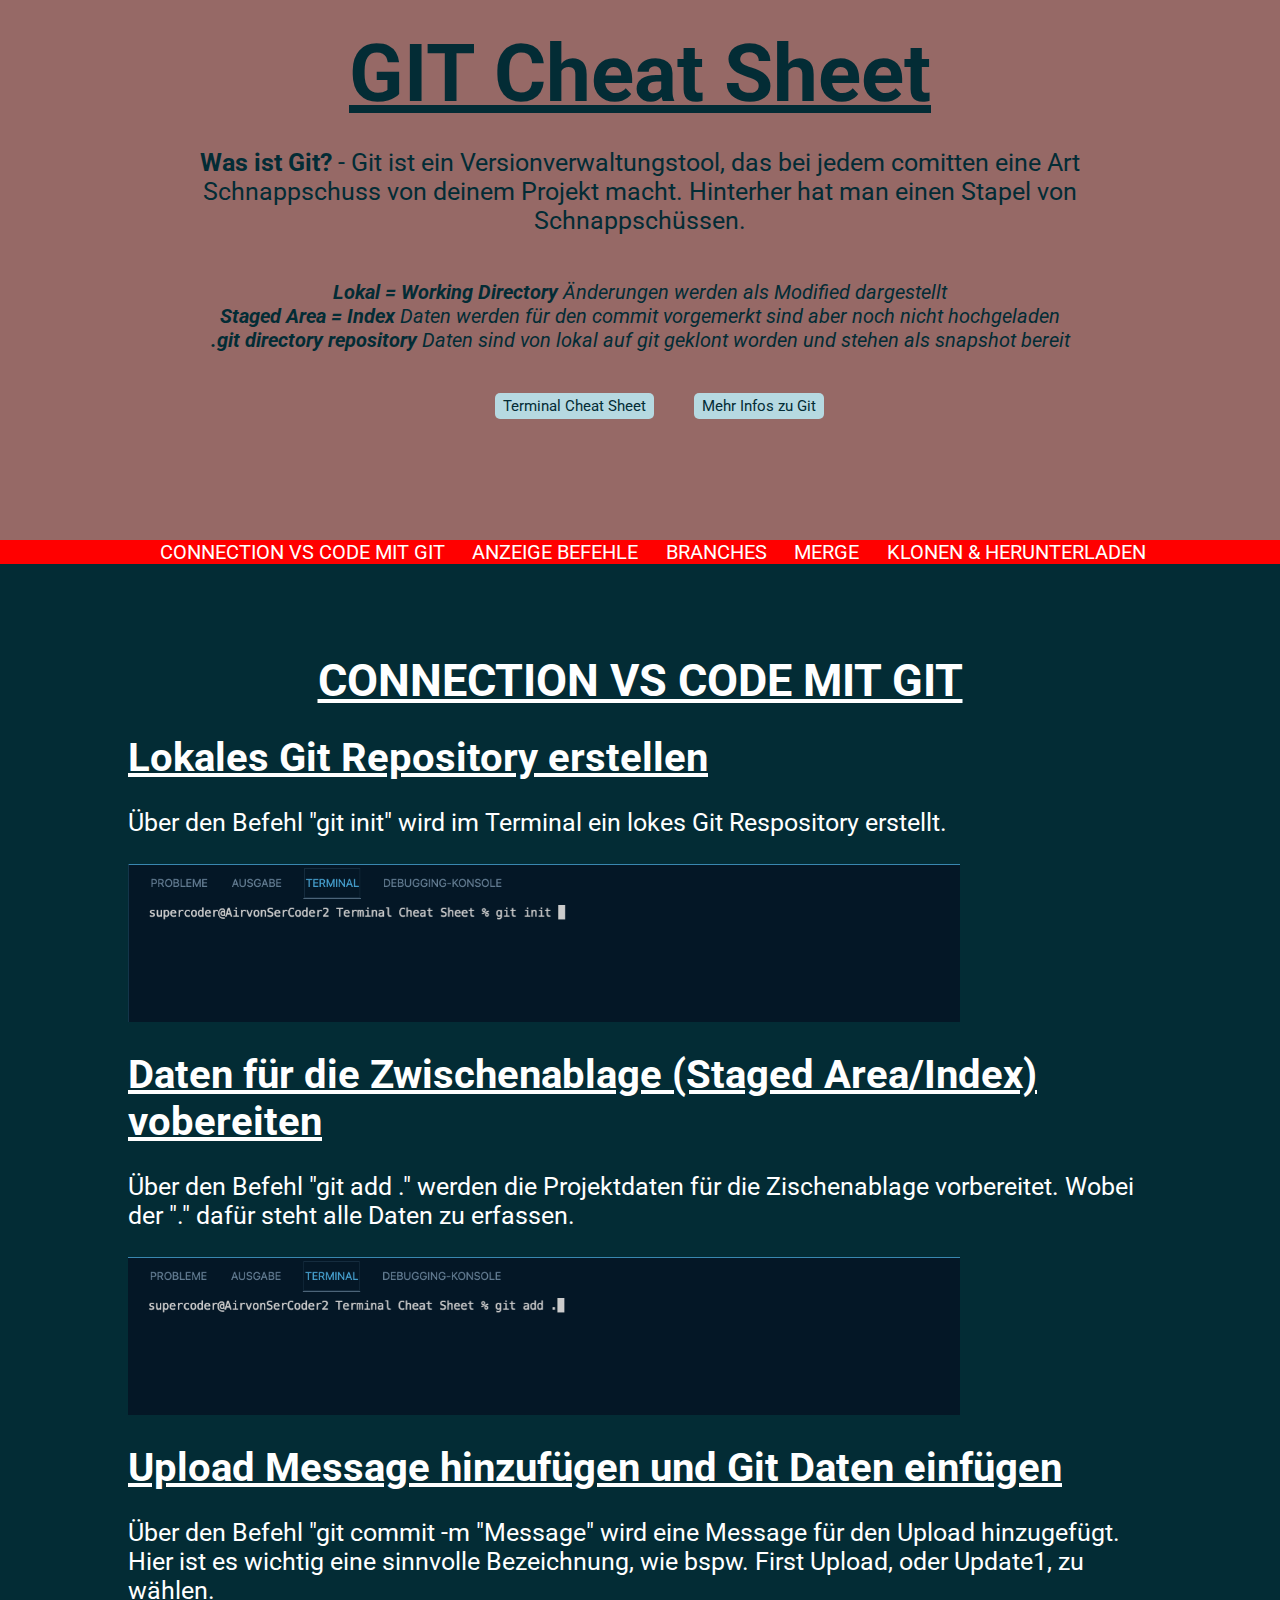
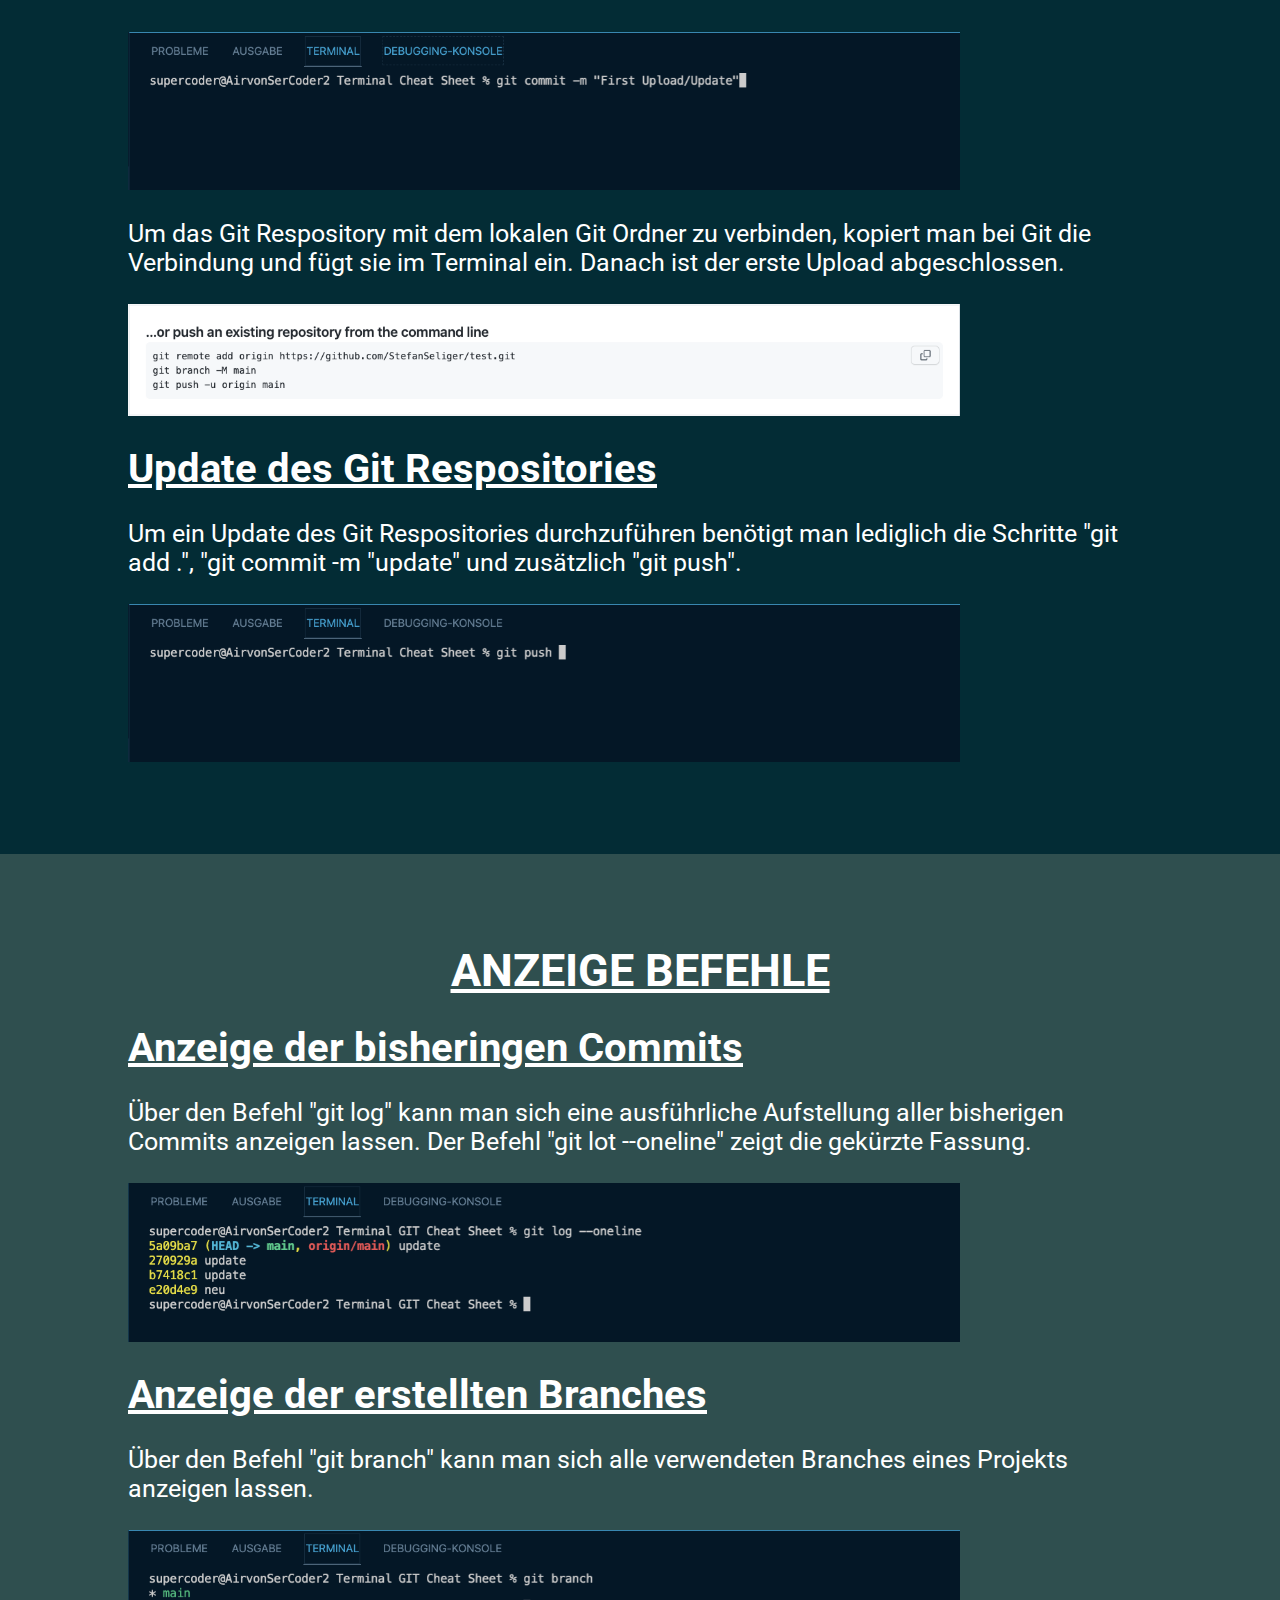
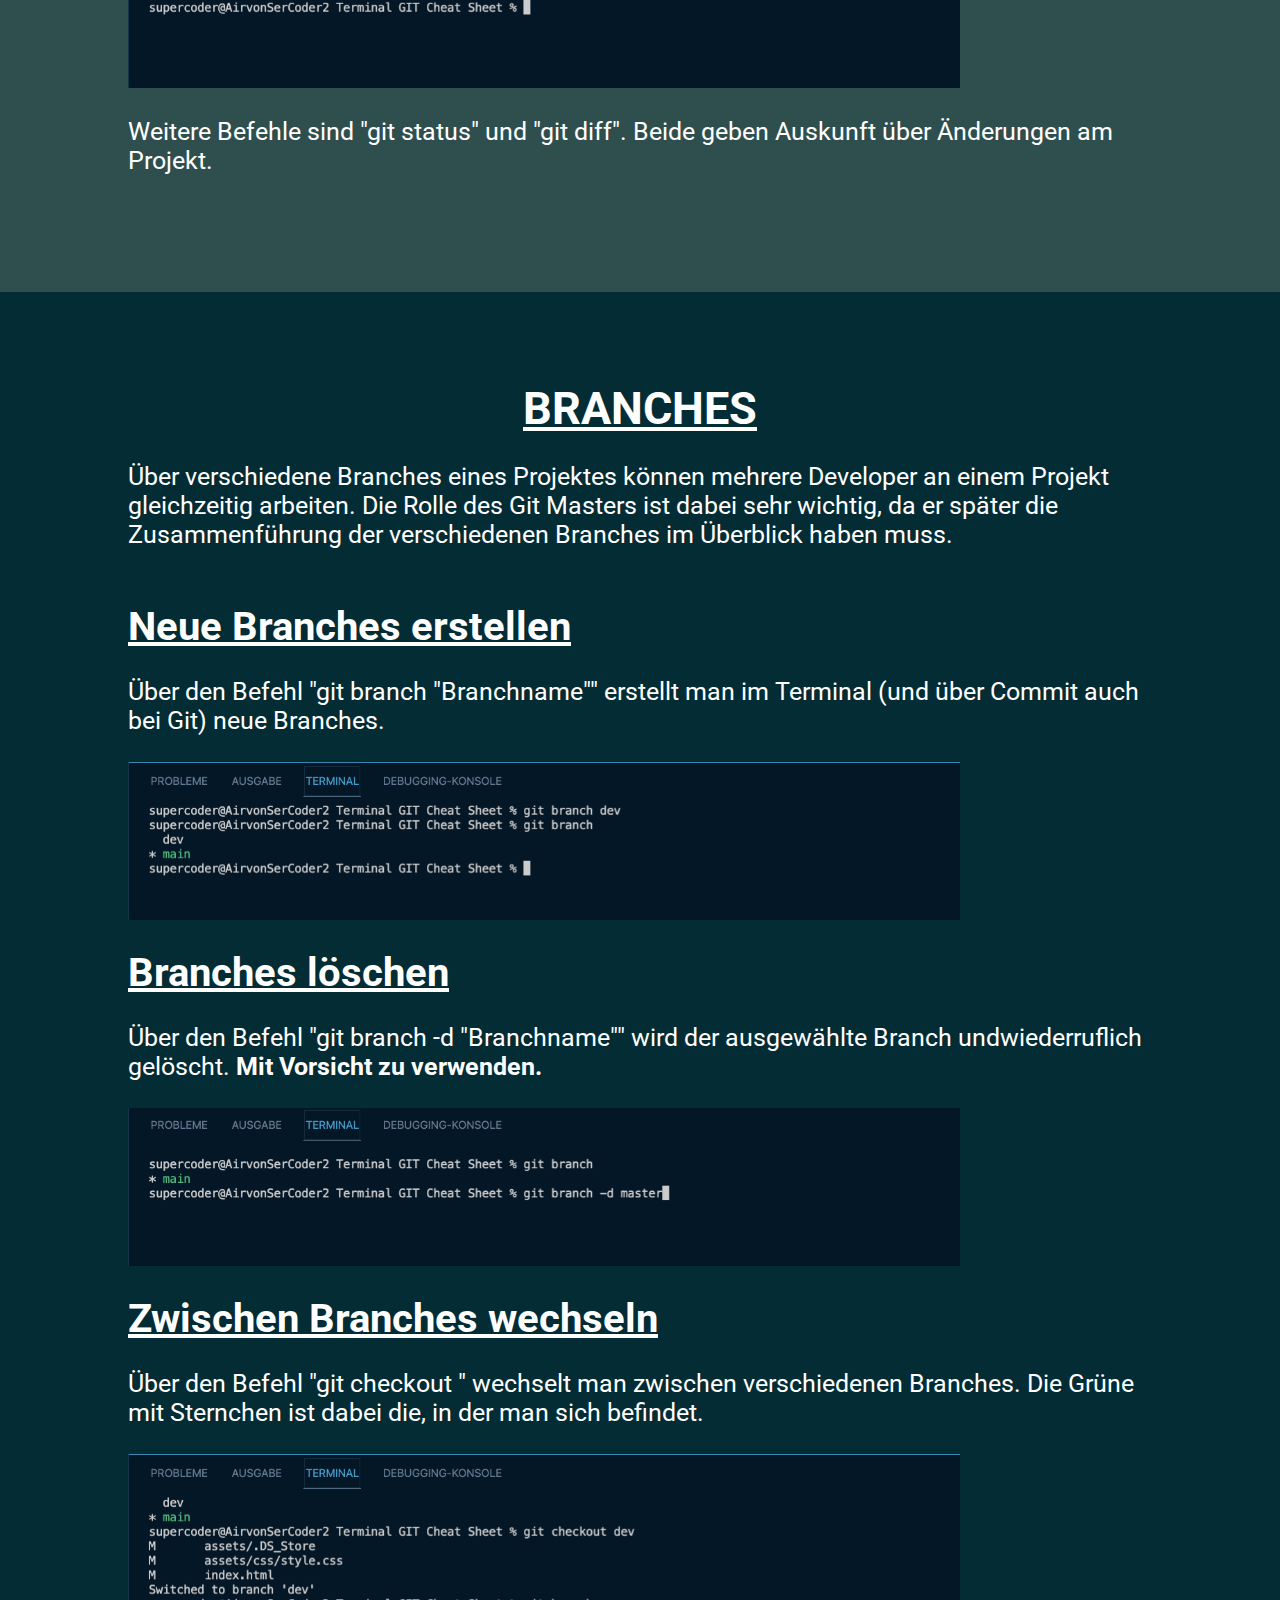
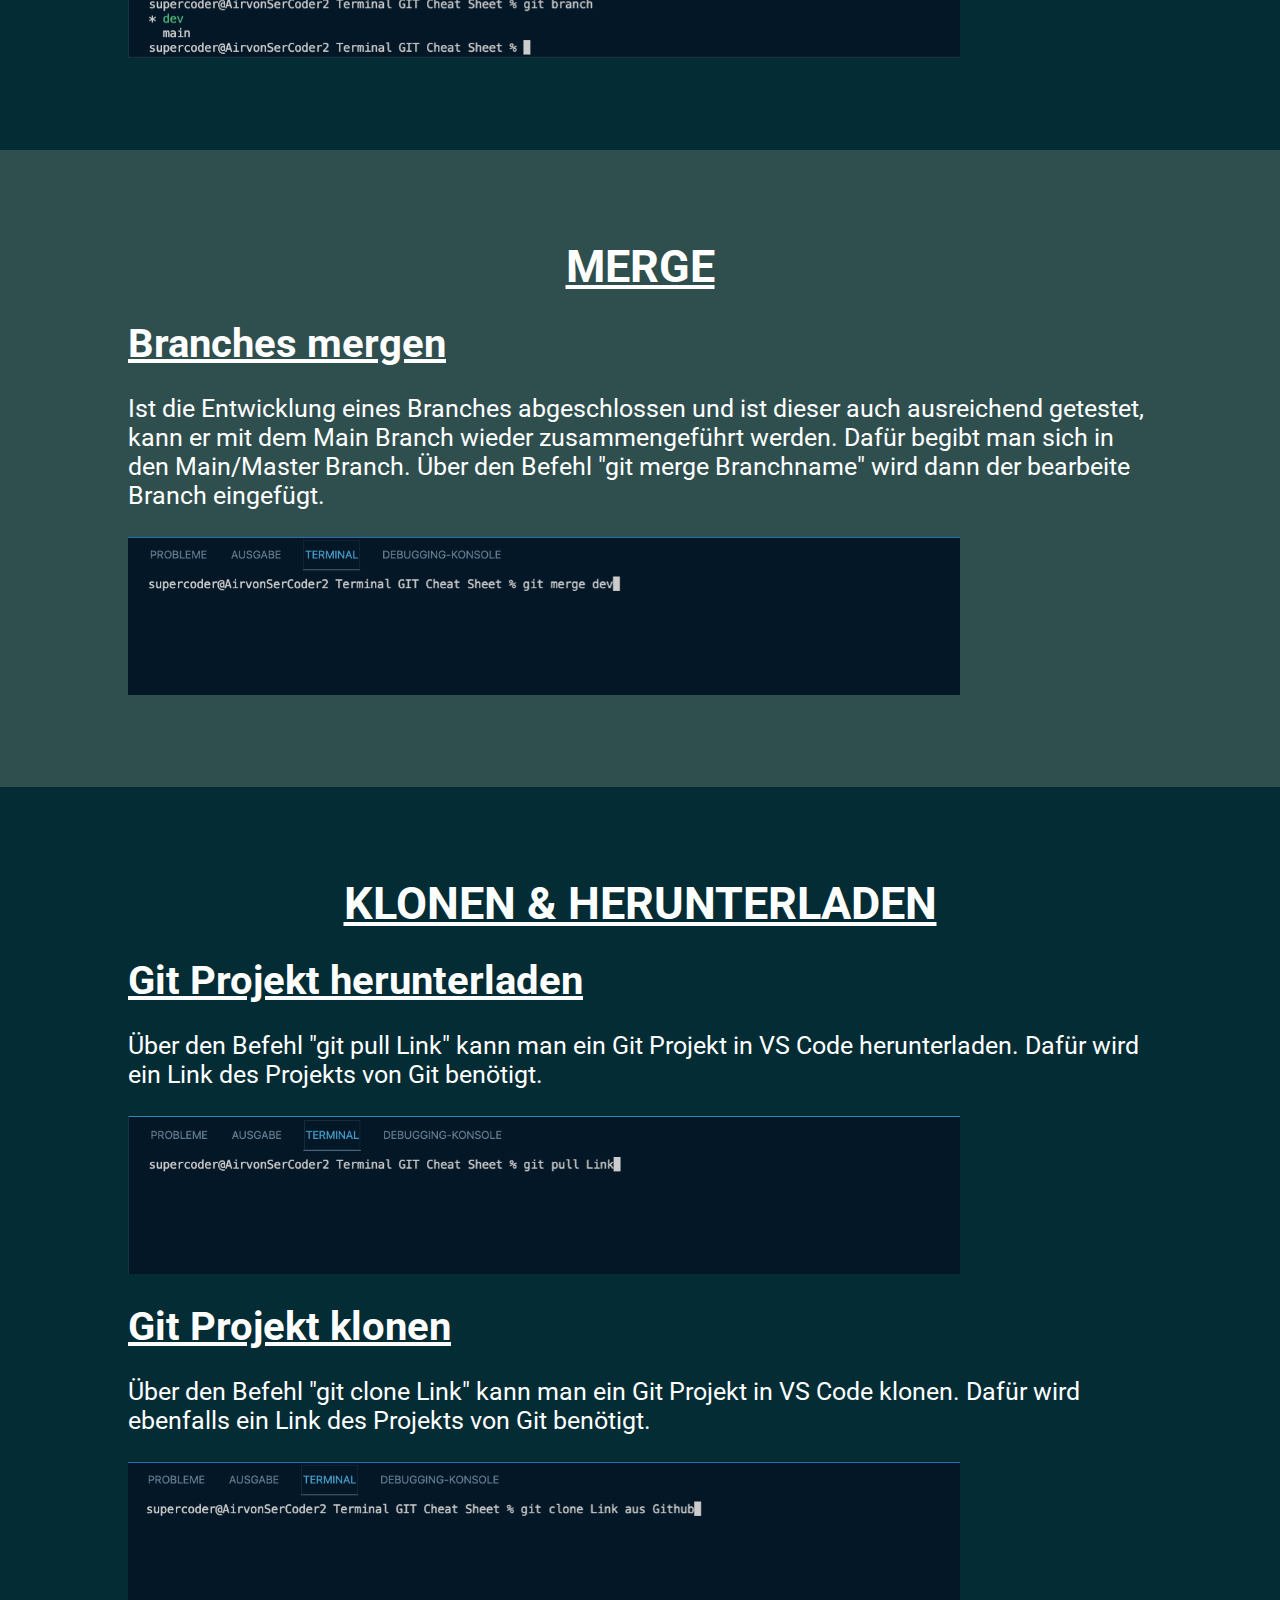
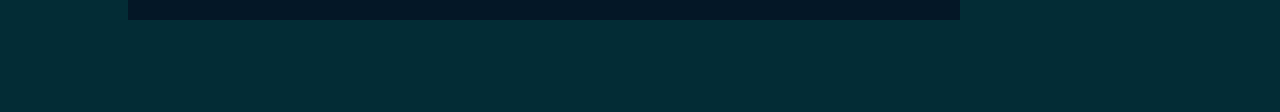
==== assets/html/gitcheatsheet.html @ c5f48433 "projekt update" ====
<!DOCTYPE html>
<html lang="en">

<head>
    <meta charset="UTF-8">
    <meta http-equiv="X-UA-Compatible" content="IE=edge">
    <meta name="viewport" content="width=device-width, initial-scale=1.0">
    <title>GIT Cheat Sheet</title>
    <link rel="stylesheet" href="../css/style.css">
</head>

<body>
    <header>
        <div>
            <h1>GIT Cheat Sheet</h1>
            <p><span>Was ist Git?</span> - Git ist ein Versionverwaltungstool, das bei jedem comitten eine Art
                Schnappschuss von deinem Projekt macht. Hinterher hat man einen Stapel von Schnappschüssen.
            </p>
            <ul>
                <li><span>Lokal = Working Directory</span> Änderungen werden als Modified dargestellt</li>
                <li><span>Staged Area = Index</span> Daten werden für den commit vorgemerkt sind aber noch nicht
                    hochgeladen</li>
                <li><span>.git directory repository</span> Daten sind von lokal auf git geklont worden und stehen als
                    snapshot bereit
                </li>
            </ul>
            <a href="../../index.html">Terminal Cheat Sheet</a>
            <a href="https://git-scm.com/book/de/v2/Erste-Schritte-Was-ist-Git%3F">Mehr Infos zu Git</a>
        </div>
    </header>
    <aside>
        <nav>
            <ul>
                <li><a href="#div1">CONNECTION VS CODE MIT GIT</a></li>
                <li><a href="#div2">ANZEIGE BEFEHLE</a></li>
                <li><a href="#div3">BRANCHES</a></li>
                <li><a href="#div4">MERGE</a></li>
                <li><a href="#div5">KLONEN & HERUNTERLADEN</a></li>
            </ul>
        </nav>
    </aside>
    <main>
        <div id="div1">
            <h2>CONNECTION VS CODE MIT GIT</h2>
            <section>
                <h3>Lokales Git Repository erstellen</h3>
                <p>Über den Befehl "git init" wird im Terminal ein lokes Git Respository erstellt.</p>
                <img src="../img/gitimg/gitinit.png" alt="gitinit">
            </section>
            <section>
                <h3>Daten für die Zwischenablage (Staged Area/Index) vobereiten</h3>
                <p>Über den Befehl "git add ." werden die Projektdaten für die Zischenablage vorbereitet. Wobei der "."
                    dafür steht alle Daten zu erfassen.</p>
                <img src="../img/gitimg/gitadd.png" alt="gitadd">
            </section>
            <section>
                <h3>Upload Message hinzufügen und Git Daten einfügen</h3>
                <p>Über den Befehl "git commit -m "Message" wird eine Message für den Upload hinzugefügt. Hier ist es
                    wichtig eine sinnvolle Bezeichnung, wie bspw. First Upload, oder Update1, zu wählen.</p>
                <img src="../img/gitimg/gitcommit.png" alt="gitcommit">
                <p>Um das Git Respository mit dem lokalen Git Ordner zu verbinden, kopiert man bei Git die Verbindung
                    und fügt sie im Terminal ein. Danach ist der erste Upload abgeschlossen.</p>
                <img src="../img/gitimg/gitlink.png" alt="gitlink">
            </section>
            <section>
                <h3>Update des Git Respositories</h3>
                <p>Um ein Update des Git Respositories durchzuführen benötigt man lediglich die Schritte "git add .",
                    "git commit -m "update" und zusätzlich "git push".</p>
                <img src="../img/gitimg/gitpush.png" alt="gitpush">
            </section>
        </div>
        <div id="div2">
            <h2>ANZEIGE BEFEHLE</h2>
            <section>
                <h3>Anzeige der bisheringen Commits</h3>
                <p>Über den Befehl "git log" kann man sich eine ausführliche Aufstellung aller bisherigen Commits
                    anzeigen lassen. Der Befehl "git lot --oneline" zeigt die gekürzte Fassung.</p>
                <img src="../img/gitimg/gitlogoneline.png" alt="gitlog">
            </section>
            <section>
                <h3>Anzeige der erstellten Branches</h3>
                <p>Über den Befehl "git branch" kann man sich alle verwendeten Branches eines Projekts anzeigen lassen.
                </p>
                <img src="../img/gitimg/gitbranch.png" alt="gitbranch">
                <p>Weitere Befehle sind "git status" und "git diff". Beide geben Auskunft über Änderungen am Projekt.
                </p>
            </section>
        </div>
        <div id="div3">
            <h2>BRANCHES</h2>
            <section>
                <p>Über verschiedene Branches eines Projektes können mehrere Developer an einem Projekt gleichzeitig
                    arbeiten. Die Rolle des Git Masters ist dabei sehr wichtig, da er später die Zusammenführung der
                    verschiedenen Branches im Überblick haben muss.</p>
            </section>
            <section>
                <h3>Neue Branches erstellen</h3>
                <p>Über den Befehl "git branch "Branchname"" erstellt man im Terminal (und über Commit auch bei Git)
                    neue Branches.</p>
                <img src="../img/gitimg/gitbranchneu.png" alt="gitbranchneu">
            </section>
            <section>
                <h3>Branches löschen</h3>
                <p>Über den Befehl "git branch -d "Branchname"" wird der ausgewählte Branch undwiederruflich gelöscht.
                    <span>Mit Vorsicht zu verwenden.</span></p>
                <img src="../img/gitimg/gitbranchloeschen.png" alt="gitbranchloeschen">
            </section>
            <section>
                <h3>Zwischen Branches wechseln</h3>
                <p>Über den Befehl "git checkout " wechselt man zwischen verschiedenen Branches. Die Grüne mit Sternchen ist dabei die, in der man sich befindet. 
                </p>
                <img src="../img/gitimg/gitcheckout.png" alt="gitcheckout">
            </section>
        </div>
        <div id="div4">
            <h2>MERGE</h2>
            <section>
                <h3>Branches mergen</h3>
                <p>Ist die Entwicklung eines Branches abgeschlossen und ist dieser auch ausreichend getestet, kann er
                    mit dem Main Branch wieder zusammengeführt werden. Dafür begibt man sich in den Main/Master Branch.
                    Über den Befehl "git merge Branchname" wird dann der bearbeite Branch eingefügt.</p>
                <img src="../img/gitimg/gitmerge.png" alt="gitmerge">
            </section>
        </div>
        <div id="div5">
            <h2>KLONEN & HERUNTERLADEN</h2>
            <section class="löschen">
                <h3>Git Projekt herunterladen</h3>
                <p>Über den Befehl "git pull Link" kann man ein Git Projekt in VS Code herunterladen. Dafür wird ein Link des Projekts von Git benötigt.</p>
                <img src="../img/gitimg/gitpull.png" alt="gitpull">
            </section>
            <section class="löschen">
                <h3>Git Projekt klonen</h3>
                <p>Über den Befehl "git clone Link" kann man ein Git Projekt in VS Code klonen. Dafür wird ebenfalls ein Link des Projekts von Git benötigt.</p>
                <img src="../img/gitimg/gitclone.png" alt="gitclone">
            </section>
        </div>
    </main>


</body>

</html>
---- assets/css/style.css ----
/* ============================== 
        General Styles
============================== */

@import url('https://fonts.googleapis.com/css2?family=Roboto:ital,wght@0,100;0,300;0,400;0,500;0,700;0,900;1,100;1,300;1,400;1,500;1,700;1,900&display=swap');

/* Font Family
font-family: 'Roboto', sans-serif;
*/

* {
    margin: 0; 
    padding: 0; 
    box-sizing: border-box;
}

html {
    font-family: 'Roboto', sans-serif;
    font-size: 10px;
    font-weight: normal;
    scroll-behavior: smooth;
}

h1 {
    font-size: 8rem;
    padding-top: 5vh;
}

h2 {
    font-size: 4.5rem;
}

h3 {
    font-size: 4rem;
}

h1, h2, h3 {
    text-decoration: underline;
    padding-top: 3vh; 
}

p {
    font-size: 2.5rem;
    margin: 3vh auto; 
}

img {
    text-align: center;
    width: 65vw;  
}

span {
    font-weight: bold;
}

/* ============================== 
        Header Styles
============================== */
header {
    text-align: center;
    background-color: rgb(150, 105, 102);
    height: 60vh; 
}


header div {
    margin: 0 auto; 
    color: rgb(3, 44, 53); 
    width: 80vw; 
}

header div a {
    font-size: 1.5rem;
    color: rgb(3, 44, 53); 
    background-color: rgb(182, 217, 225); 
    text-decoration: none;
    padding: 4px 8px; 
    border-radius: 5px; 
    margin-left: 3vw; 
}

header div a:hover {
    box-shadow: 0 0 2px 2px red;
}

header div ul {
    list-style: none;
    margin: 5vh auto; 
}

header div ul li{

    font-size: 2rem;
    font-style: italic;
}

/* ============================== 
        Navigation Styles
============================== */
aside {
    background: rgb(255, 0, 0); 
    position: sticky; 
    top: 0; 
    bottom: 0; 
}

aside nav ul {
    list-style: none;
    text-align: center;
}

aside nav ul li {
    display: inline-block; 
}

aside nav ul li a {
    font-size: 2rem;
    text-decoration: none;
    color: white; 
    padding-left: 2vw;
}

aside nav ul li a:hover {
    text-decoration: underline;
}

/* ============================== 
        Main Styles
============================== */
#div1 {
    background: rgb(3, 44, 53);  
    color: white; 
}

#div2 {
    background: darkslategrey; 
    color: white; 
}

#div3 {
    background: rgb(3, 44, 53); 
    color: white; 
}

#div4 {
    background: darkslategrey; 
    color: white; 
}

#div5 {
    background: rgb(3, 44, 53); 
    color: white; 
}

main div h2 {
    text-align: center;
    padding-top: 10vh; 
}

main div section:last-of-type {
    padding-bottom: 10vh; 
}

main div section {
    width: 80vw; 
    margin: 0 auto; 
}
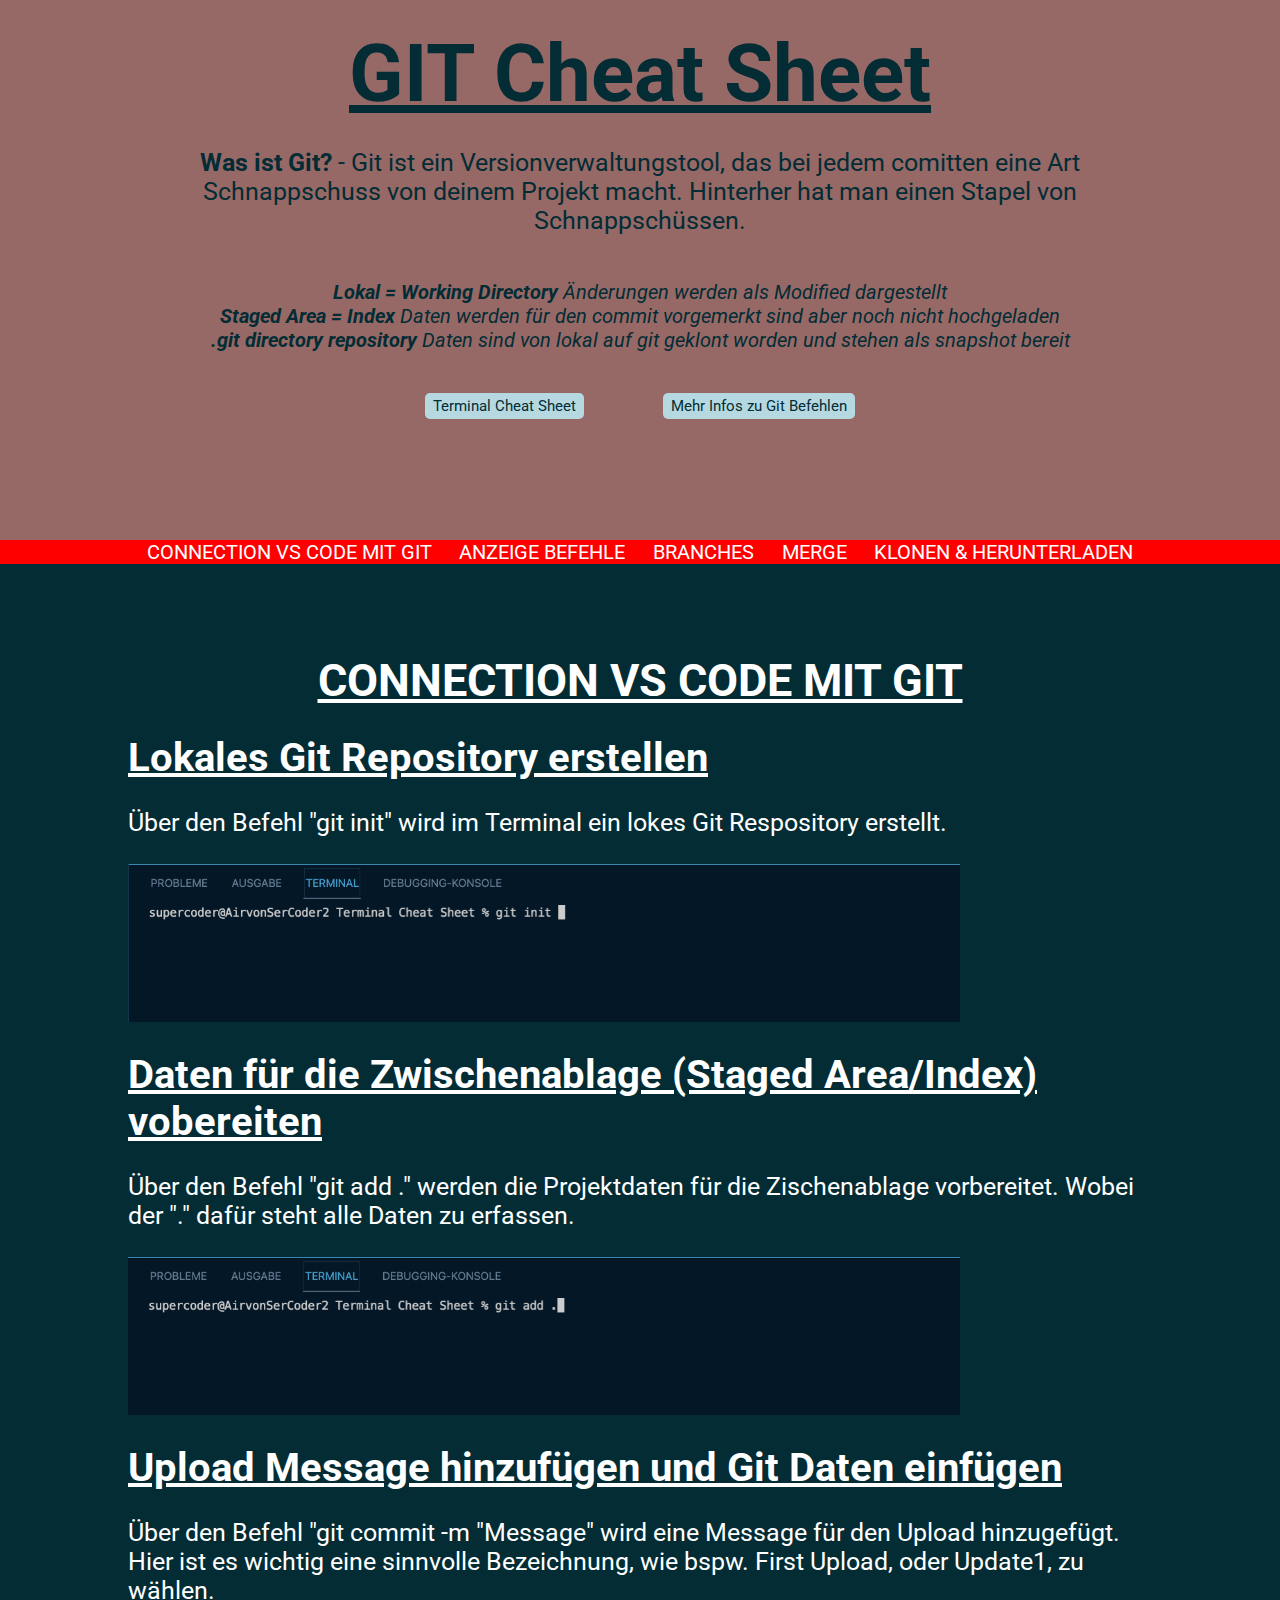
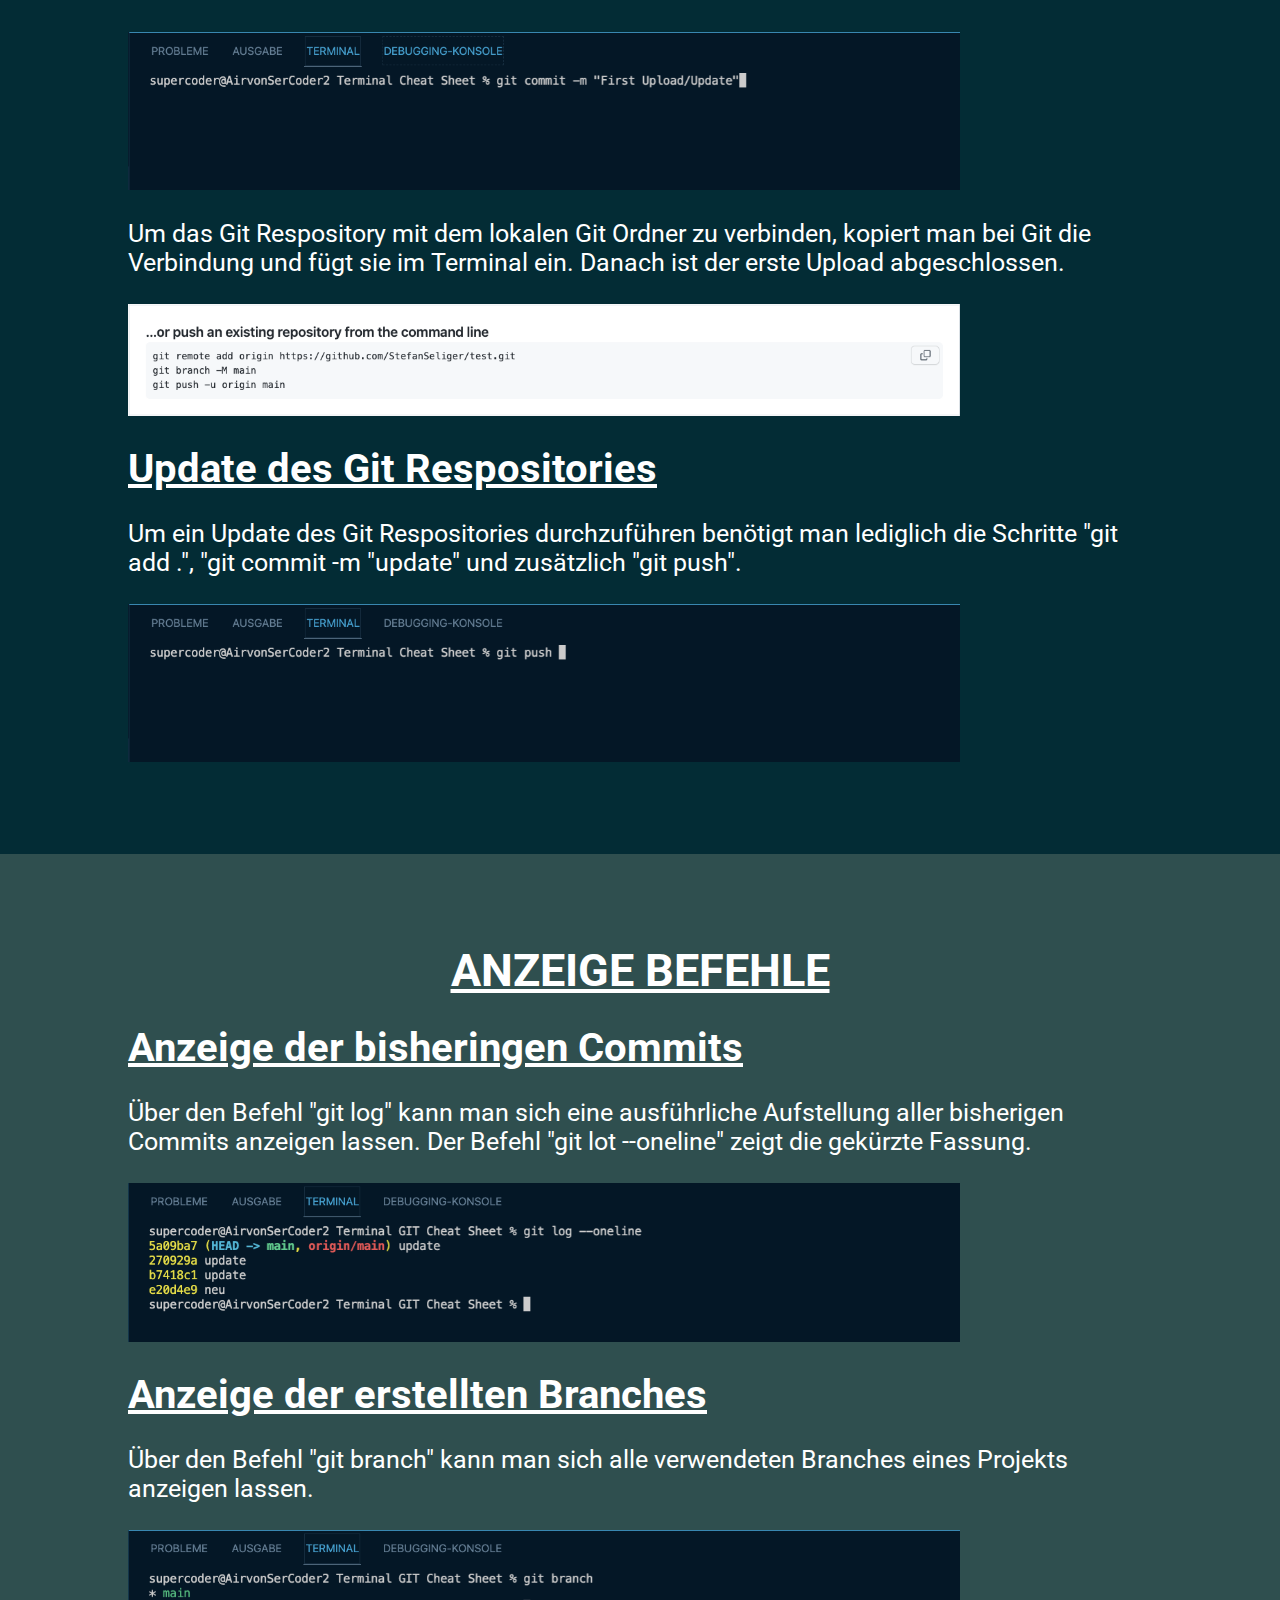
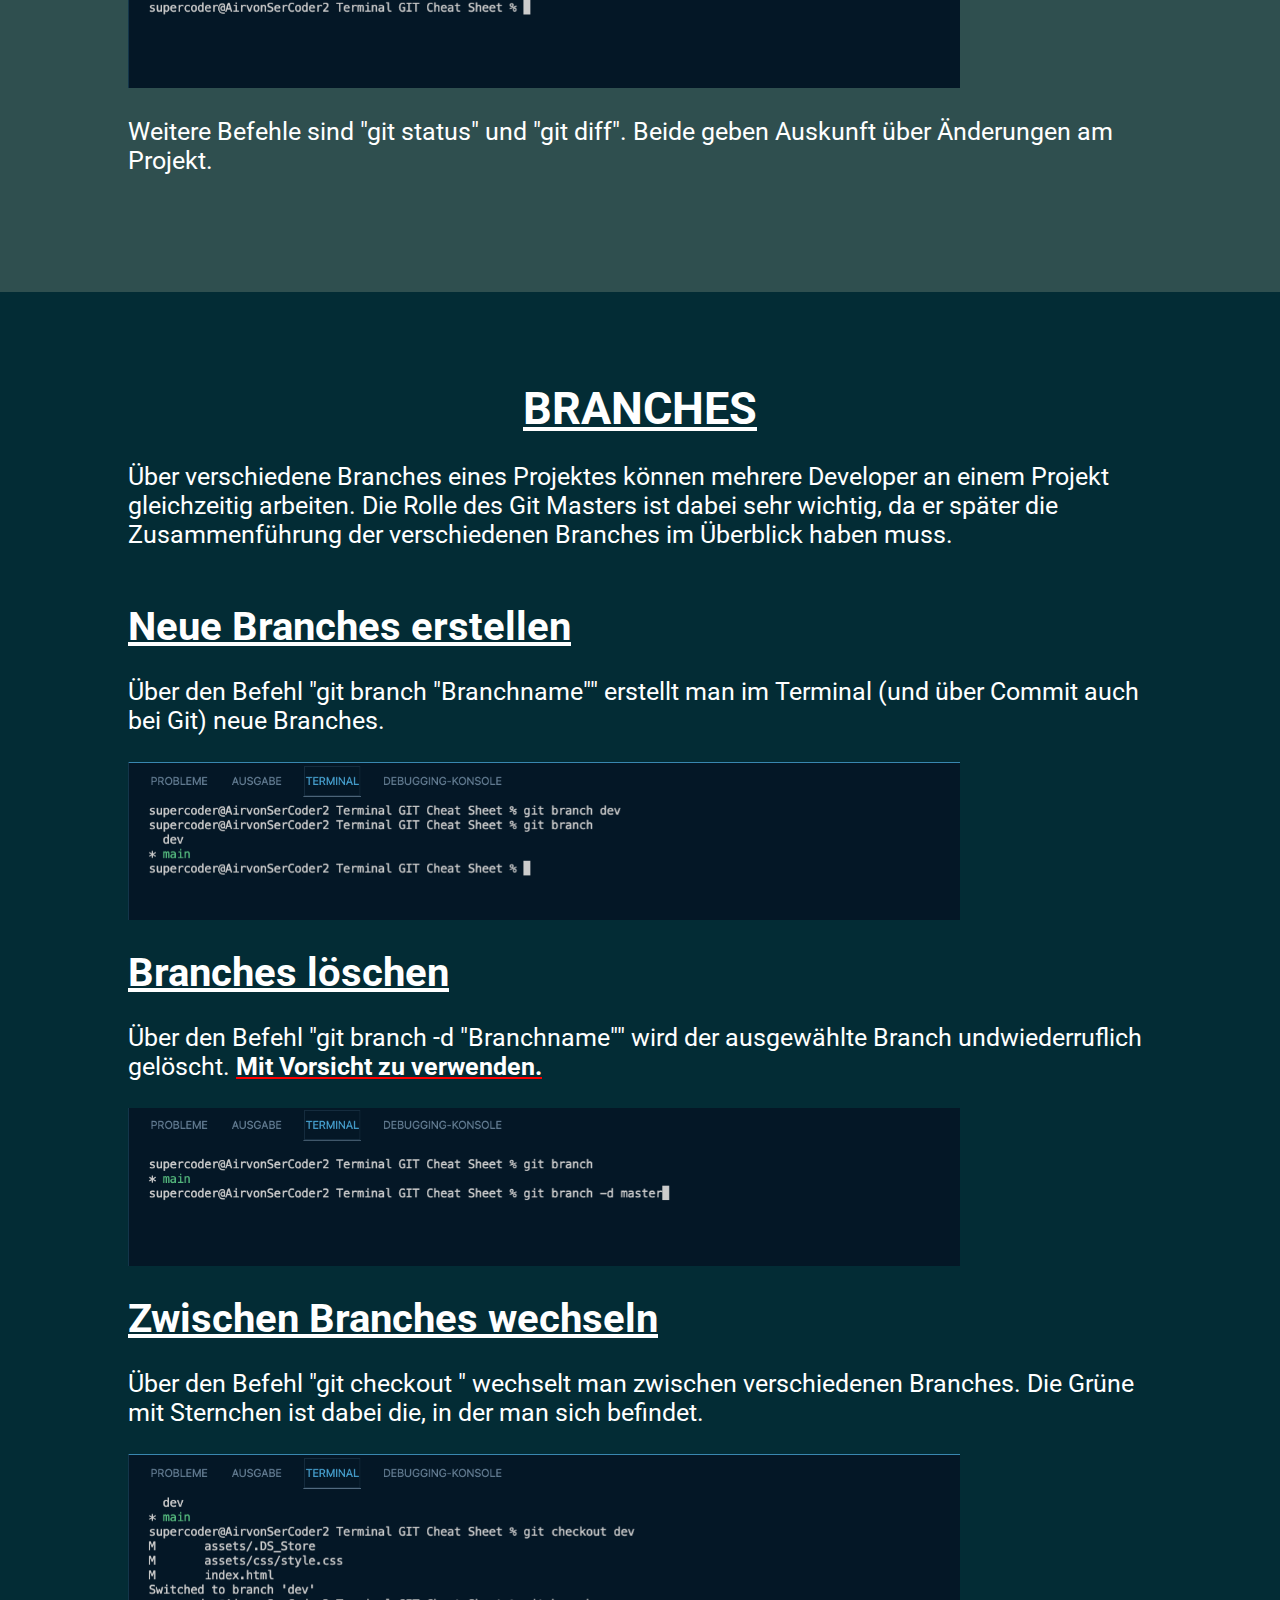
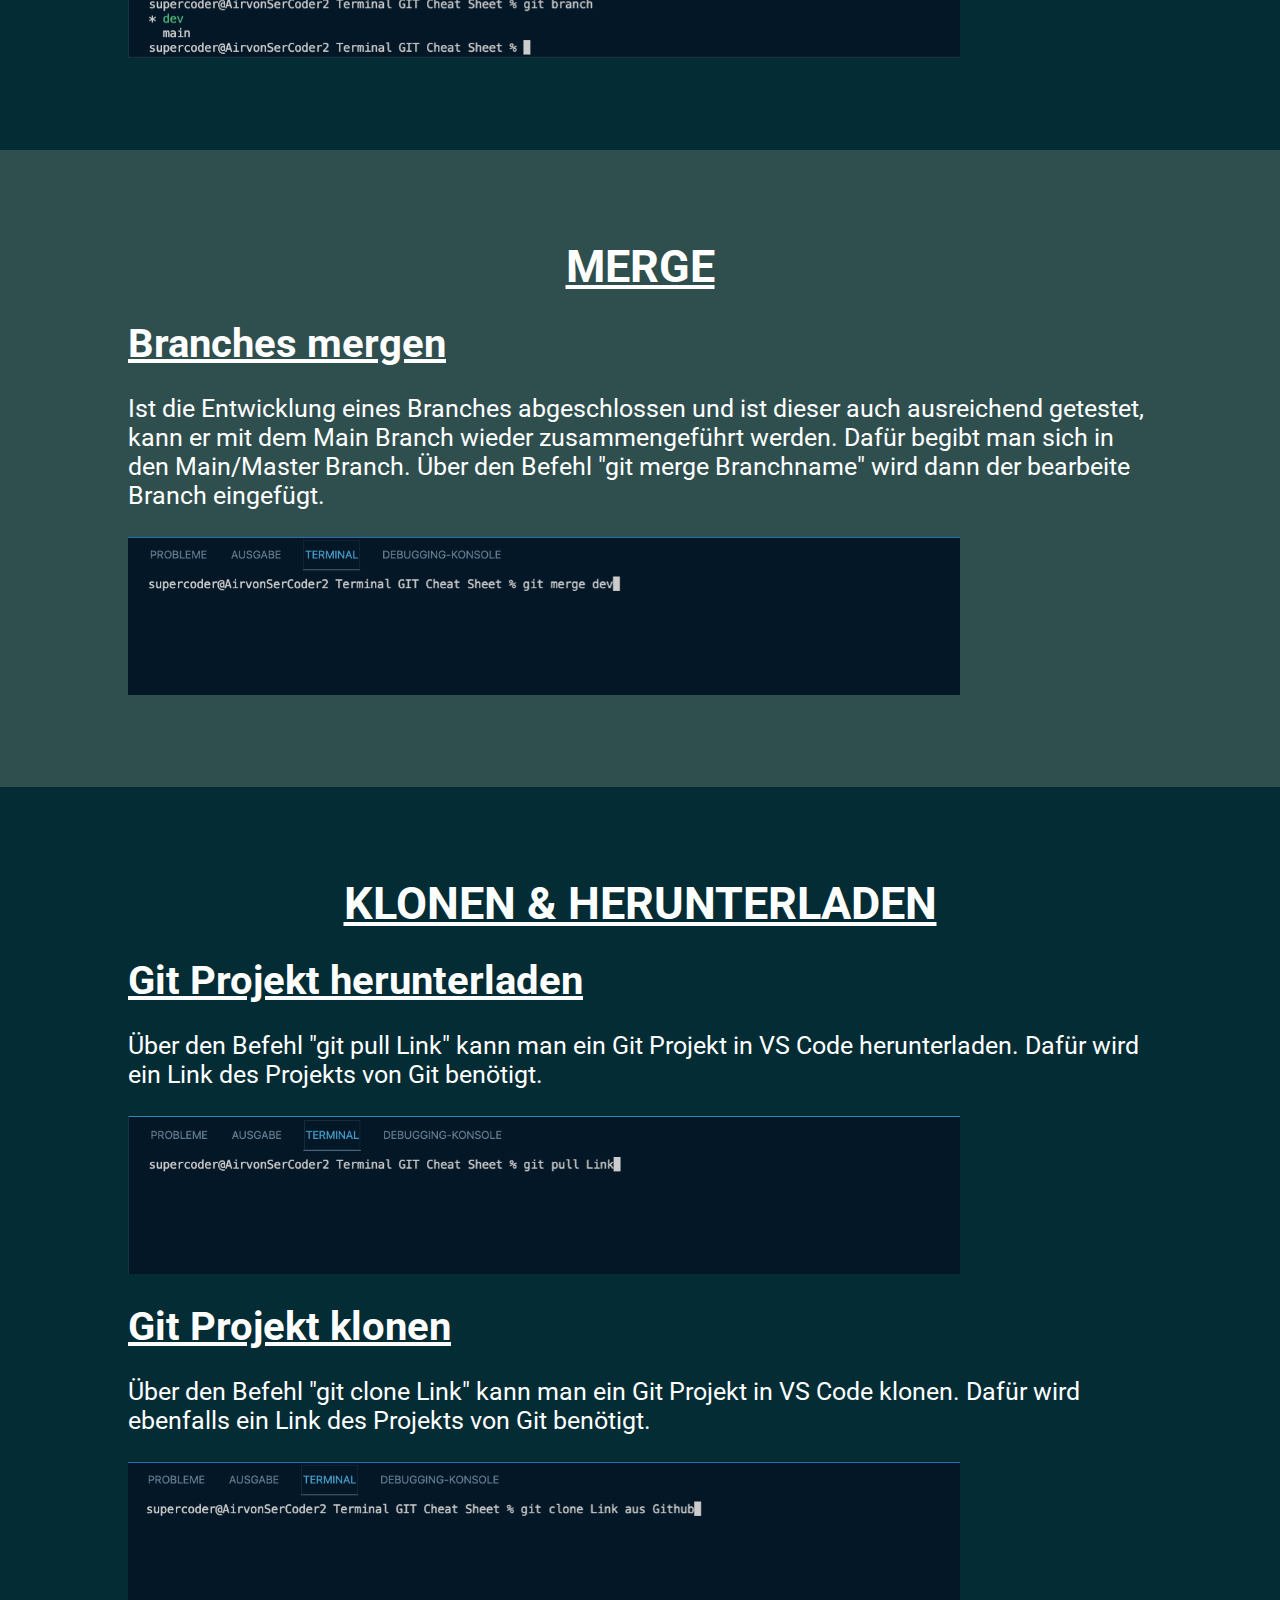
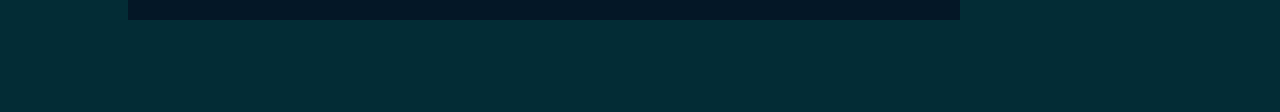
==== commit de8bcdd5: "projekt update" ====
--- a/assets/html/gitcheatsheet.html
+++ b/assets/html/gitcheatsheet.html
@@ -25,7 +25,7 @@
                 </li>
             </ul>
             <a href="../../index.html">Terminal Cheat Sheet</a>
-            <a href="https://git-scm.com/book/de/v2/Erste-Schritte-Was-ist-Git%3F">Mehr Infos zu Git</a>
+            <a href="https://git-scm.com/book/de/v2/Erste-Schritte-Was-ist-Git%3F">Mehr Infos zu Git Befehlen</a>
         </div>
     </header>
     <aside>
@@ -102,7 +102,7 @@
             <section>
                 <h3>Branches löschen</h3>
                 <p>Über den Befehl "git branch -d "Branchname"" wird der ausgewählte Branch undwiederruflich gelöscht.
-                    <span>Mit Vorsicht zu verwenden.</span></p>
+                    <span class="underlinered">Mit Vorsicht zu verwenden.</span></p>
                 <img src="../img/gitimg/gitbranchloeschen.png" alt="gitbranchloeschen">
             </section>
             <section>
--- a/assets/css/style.css
+++ b/assets/css/style.css
@@ -76,7 +76,7 @@
     text-decoration: none;
     padding: 4px 8px; 
     border-radius: 5px; 
-    margin-left: 3vw; 
+    margin: 0 3vw; 
 }
 
 header div a:hover {
@@ -89,7 +89,6 @@
 }
 
 header div ul li{
-
     font-size: 2rem;
     font-style: italic;
 }
@@ -117,7 +116,7 @@
     font-size: 2rem;
     text-decoration: none;
     color: white; 
-    padding-left: 2vw;
+    padding: 0 1vw;
 }
 
 aside nav ul li a:hover {
@@ -152,6 +151,10 @@
     color: white; 
 }
 
+.underlinered {
+    text-decoration: underline red;
+}
+
 main div h2 {
     text-align: center;
     padding-top: 10vh; 
